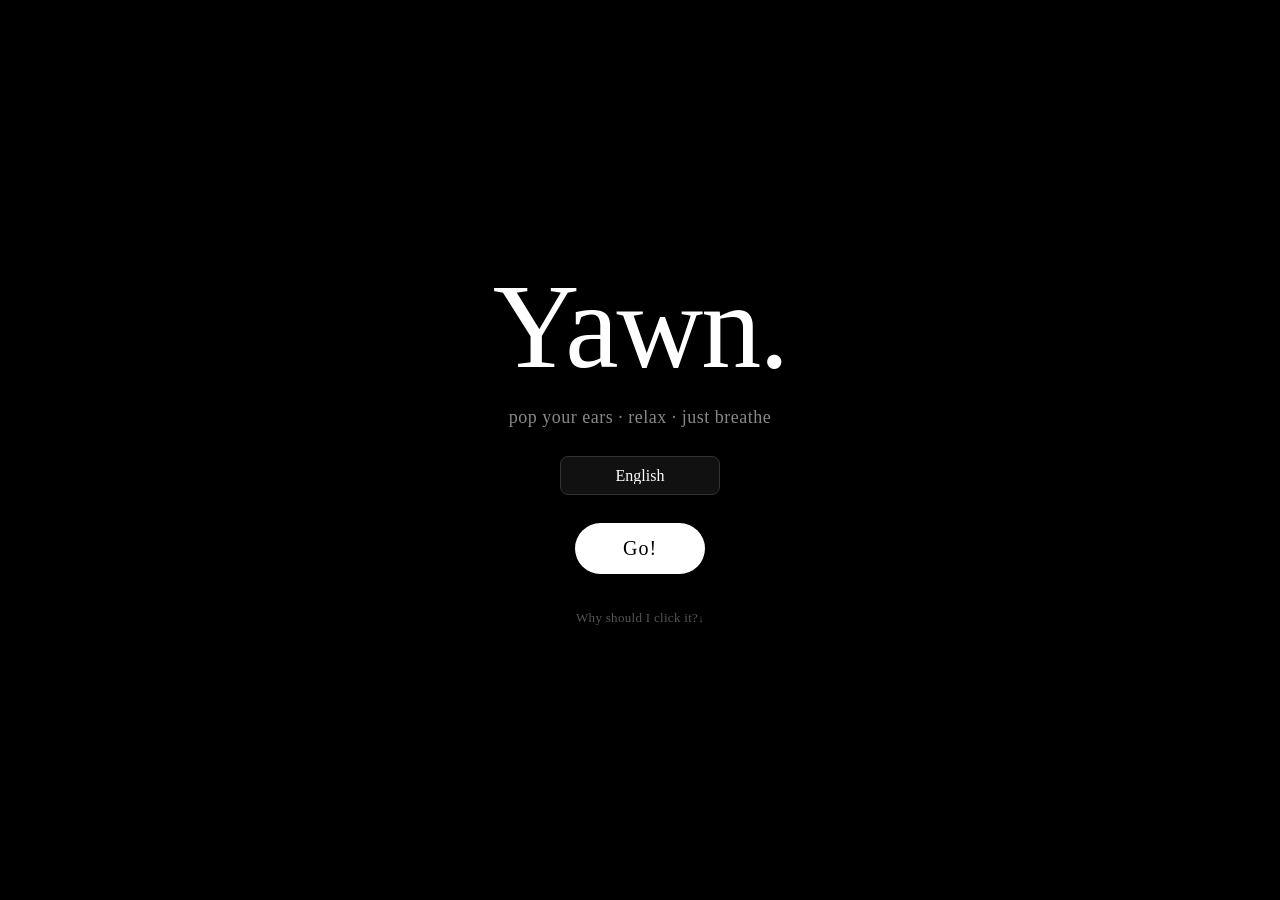
==== index.html @ ad283ac0 "added sound and features." ====
<!DOCTYPE html>
<html lang="en">
<head>
  <meta charset="UTF-8">
  <meta name="viewport" content="width=device-width, initial-scale=1.0, maximum-scale=1.0, user-scalable=no">
  <meta name="theme-color" content="#000000">
  <meta name="apple-mobile-web-app-capable" content="yes">
  <meta name="apple-mobile-web-app-status-bar-style" content="black">
  <title>Yawn. — pop your ears on the plane</title>
  <meta name="description" content="Trigger a yawn to pop your ears during flights and altitude changes. Uses mirror neurons and contagious yawning videos to relieve ear pressure naturally.">
  <meta name="keywords" content="how to pop ears on plane, yawning videos to unclog ears, yawn trigger airplane pressure, ear pressure relief, contagious yawning, mirror neurons yawn">
  <link rel="canonical" href="https://yawn.app/">
  <link rel="manifest" href="./manifest.json">
  <link rel="apple-touch-icon" href="./icons/icon-192.png">
  <link rel="stylesheet" href="./style.css">

  <!-- Open Graph -->
  <meta property="og:title" content="Yawn. — pop your ears on the plane">
  <meta property="og:description" content="Watch yawning videos to trigger a yawn and relieve ear pressure naturally during flights.">
  <meta property="og:type" content="website">

  <!-- AdSense — replace ca-pub-XXXXXXXXXXXXXXXXX with your publisher ID -->
  <script async src="https://pagead2.googlesyndication.com/pagead/js/adsbygoogle.js?client=ca-pub-XXXXXXXXXXXXXXXXX" crossorigin="anonymous"></script>
</head>
<body>

<!-- Entry Screen -->
<div id="screen-entry" class="screen active">
  <div class="entry-content">
    <h1 class="app-title">Yawn<span id="title-dot">.</span></h1>
    <p class="app-subtitle" data-i18n="subtitle">pop your ears · relax · just breathe</p>
    <div class="lang-selector-wrap">
      <select id="lang-select" aria-label="Select language"></select>
    </div>
    <button id="btn-go" class="btn-go" data-i18n="btnGo">Go!</button>

    <div id="why-section">
      <button id="why-toggle" class="why-toggle" data-i18n="whyTitle">Why should I click it?</button>
      <div id="why-body" class="why-body hidden">
        <p id="why-text"></p>
      </div>
    </div>
  </div>
</div>

<!-- Player Screen -->
<div id="screen-player" class="screen">

  <!-- Top banner ad -->
  <div id="banner-ad-container">
    <ins class="adsbygoogle"
         style="display:inline-block;width:320px;height:50px"
         data-ad-client="ca-pub-XXXXXXXXXXXXXXXXX"
         data-ad-slot="XXXXXXXXXX"></ins>
  </div>

  <!-- Player area -->
  <div id="player-area">
    <div id="progress-bar-container">
      <div id="progress-bar"></div>
    </div>

    <div id="player-wrapper">
      <video id="video-player" playsinline muted autoplay></video>
      <div id="tap-overlay" class="hidden" aria-label="Tap to play">
        <div id="tap-icon">&#9654;</div>
      </div>
      <button id="btn-mute" class="player-action-btn btn-mute" aria-label="Toggle mute">🔇</button>
      <button id="btn-share" class="player-action-btn btn-share" aria-label="Share">&#8679;</button>
      <button id="btn-audio" class="player-action-btn btn-audio" aria-label="Toggle ambient sound">🎵</button>
      <button id="btn-prev" class="nav-btn nav-prev" aria-label="Previous video">&#8592;</button>
      <button id="btn-next" class="nav-btn nav-next" aria-label="Next video">&#8594;</button>
    </div>
  </div>

  <!-- Mode tabs -->
  <div id="mode-tabs">
    <button class="mode-tab active" data-mode="humans" id="tab-humans"><span data-i18n="tabHumans">Humans</span></button>
    <button class="mode-tab" data-mode="animals" id="tab-animals"><span class="lock-icon">🔒</span><span data-i18n="tabAnimals"> Animals</span></button>
  </div>

  <!-- SEO content -->
  <section id="seo-section">
    <h2>How to pop your ears on a plane</h2>
    <p>Yawning is one of the most effective ways to equalize ear pressure during flights and altitude changes. <strong>Yawn.</strong> uses carefully selected yawning videos to trigger the yawn reflex through mirror neurons — the same brain mechanism that makes you yawn when you see someone else yawn.</p>

    <h3>Why watching yawning makes you yawn</h3>
    <p>Mirror neurons in your brain activate when you observe actions performed by others. Yawning is one of the most contagious human behaviors — seeing, hearing, or even reading about yawning is enough to trigger the same response. This cross-species empathy even works with animals yawning, which is why our Animals mode includes a variety of species to deepen the stimulus.</p>

    <h3>How it relieves ear pressure</h3>
    <p>When you yawn, the Eustachian tube opens briefly, allowing air to flow between the middle ear and the back of your throat. This equalizes the pressure difference that causes that uncomfortable plugged feeling during takeoff, landing, and rapid altitude changes.</p>

    <p class="seo-tags">
      how to pop ears on plane · yawning videos to unclog ears · yawn trigger airplane pressure · ear pressure relief flight · contagious yawning videos · mirror neurons yawning · eustachian tube exercise · how to yawn on command
    </p>
  </section>
</div>

<!-- Unlock Modal -->
<div id="modal-unlock" class="modal hidden" role="dialog" aria-modal="true" aria-labelledby="modal-title">
  <div class="modal-backdrop"></div>
  <div class="modal-content">
    <button id="modal-close" class="modal-close" aria-label="Close">&#10005;</button>
    <h2 class="modal-title" id="modal-title" data-i18n="modalTitle">Unlock more yawns</h2>
    <p class="modal-subtitle" data-i18n="modalSubtitle">Watch a short ad to unlock Animals — permanently on this device.</p>
    <div class="modal-buttons">
      <button id="btn-unlock-animals" class="btn-unlock btn-unlock-animals">
        <span class="unlock-icon">🐾</span>
        <span class="unlock-label" data-i18n="unlockAnimalsLabel">Animals</span>
        <span class="unlock-desc" data-i18n="unlockAnimalsDesc">Cross-species empathy boost</span>
      </button>
    </div>
  </div>
</div>

<!-- Ad Overlay -->
<div id="ad-overlay" class="hidden" role="dialog" aria-modal="true">
  <div id="ad-inner">
    <p id="ad-mode-label"></p>
    <div id="adsense-rewarded-container">
      <ins id="adsense-rewarded"
           class="adsbygoogle"
           style="display:block"
           data-ad-client="ca-pub-XXXXXXXXXXXXXXXXX"
           data-ad-slot="XXXXXXXXXX"
           data-ad-format="fluid"></ins>
    </div>
    <div id="ad-fallback">
      <div id="countdown-ring">
        <svg viewBox="0 0 80 80" id="countdown-svg">
          <circle cx="40" cy="40" r="34" class="ring-track"/>
          <circle cx="40" cy="40" r="34" class="ring-fill" id="ring-fill"/>
        </svg>
        <span id="countdown-number">5</span>
      </div>
      <p class="ad-hint" data-i18n="adHint">Unlocking Animals…</p>
      <button id="btn-continue" class="btn-continue hidden" data-i18n="btnContinue">Continue ›</button>
    </div>
  </div>
</div>

<!-- Cookie Consent Banner -->
<div id="cookie-banner" class="hidden" role="region" aria-label="Cookie consent">
  <div class="cookie-content">
    <p id="cookie-text">We use cookies and ads to keep Yawn. free. <a href="privacy-policy.html" target="_blank">Privacy Policy</a></p>
    <div class="cookie-buttons">
      <button id="btn-cookie-decline" class="btn-cookie btn-cookie-decline" data-i18n="cookieDecline">Decline</button>
      <button id="btn-cookie-accept" class="btn-cookie btn-cookie-accept" data-i18n="cookieAccept">Accept</button>
    </div>
  </div>
</div>

<!-- Add to Home Screen nudge -->
<div id="a2hs-banner" class="hidden" role="region">
  <div class="a2hs-content">
    <span id="a2hs-text">Add Yawn. to your home screen for quick access on flights.</span>
    <div class="a2hs-buttons">
      <button id="btn-a2hs-dismiss" class="btn-a2hs btn-a2hs-dismiss">Not now</button>
      <button id="btn-a2hs-install" class="btn-a2hs btn-a2hs-install">Add</button>
    </div>
  </div>
</div>

<!-- Share toast -->
<div id="share-toast" class="hidden">Link copied!</div>

<script src="./app.js"></script>
</body>
</html>
---- style.css ----
/* ─── Reset & Base ──────────────────────────────────────────────────────────── */
*, *::before, *::after { box-sizing: border-box; margin: 0; padding: 0; }

html, body {
  height: 100%;
  background: #000;
  color: #fff;
  font-family: Georgia, 'Times New Roman', serif;
  -webkit-font-smoothing: antialiased;
  overscroll-behavior: none;
}

/* ─── Screens ───────────────────────────────────────────────────────────────── */
.screen { display: none; width: 100%; }
.screen.active { display: flex; flex-direction: column; }

#screen-entry {
  min-height: 100vh;
  align-items: center;
  justify-content: center;
}

#screen-player { min-height: 100vh; }

/* ─── Dot zoom transition ───────────────────────────────────────────────────── */
#title-dot {
  display: inline-block;
  transform-origin: center center;
  transition: transform 0.5s cubic-bezier(0.55, 0, 1, 0.45),
              opacity 0.5s ease;
}

#title-dot.dot-zooming {
  transform: scale(300);
  opacity: 0;
}

/* ─── Player entrance ───────────────────────────────────────────────────────── */
.player-entering {
  animation: playerFadeIn 0.4s ease forwards;
}

@keyframes playerFadeIn {
  from { opacity: 0; }
  to   { opacity: 1; }
}

/* ─── Entry Screen ──────────────────────────────────────────────────────────── */
.entry-content {
  display: flex;
  flex-direction: column;
  align-items: center;
  gap: 20px;
  padding: 40px 24px;
  text-align: center;
}

.app-title {
  font-size: clamp(72px, 20vw, 120px);
  font-weight: 400;
  letter-spacing: -2px;
  line-height: 1;
  color: #fff;
}

.app-subtitle {
  font-size: clamp(14px, 4vw, 18px);
  color: #888;
  letter-spacing: 0.5px;
}

.lang-selector-wrap { margin-top: 8px; }

#lang-select {
  background: #111;
  color: #fff;
  border: 1px solid #333;
  border-radius: 8px;
  padding: 10px 16px;
  font-family: inherit;
  font-size: 16px;
  cursor: pointer;
  appearance: none;
  -webkit-appearance: none;
  text-align: center;
  min-width: 160px;
}

#lang-select:focus { outline: none; border-color: #555; }

.btn-go {
  background: #fff;
  color: #000;
  border: none;
  border-radius: 50px;
  padding: 14px 48px;
  font-family: inherit;
  font-size: 20px;
  font-weight: 400;
  letter-spacing: 1px;
  cursor: pointer;
  transition: opacity 0.15s;
  margin-top: 8px;
}

.btn-go:active { opacity: 0.8; }

/* ─── Why Section ───────────────────────────────────────────────────────────── */
#why-section {
  width: 100%;
  max-width: 320px;
  margin-top: 8px;
}

.why-toggle {
  background: none;
  border: none;
  color: #555;
  font-family: inherit;
  font-size: 13px;
  cursor: pointer;
  padding: 8px 0;
  width: 100%;
  text-align: center;
  letter-spacing: 0.3px;
  transition: color 0.2s;
  position: relative;
}

.why-toggle::after {
  content: ' ↓';
  font-size: 11px;
  transition: transform 0.2s;
  display: inline-block;
}

.why-toggle.why-open::after {
  transform: rotate(180deg);
}

.why-toggle:hover { color: #888; }

.why-body {
  padding: 16px 0 8px;
  text-align: left;
}

.why-body span {
  display: block;
  font-size: 13px;
  color: #555;
  line-height: 1.7;
  margin-bottom: 12px;
}

.why-body span:last-child { margin-bottom: 0; }
.why-body.hidden { display: none; }

/* ─── Banner Ad ─────────────────────────────────────────────────────────────── */
#banner-ad-container {
  height: 50px;
  background: #0a0a0a;
  display: flex;
  align-items: center;
  justify-content: center;
  flex-shrink: 0;
  border-bottom: 1px solid #111;
}

/* ─── Player Area ───────────────────────────────────────────────────────────── */
#player-area {
  position: relative;
  height: calc(100svh - 50px - 60px);
  flex-shrink: 0;
  overflow: hidden;
  background: #000;
}

@supports not (height: 100svh) {
  #player-area { height: calc(100vh - 50px - 60px); }
}

/* ─── Progress Bar ──────────────────────────────────────────────────────────── */
#progress-bar-container {
  position: absolute;
  top: 0; left: 0; right: 0;
  height: 2px;
  background: rgba(255,255,255,0.15);
  z-index: 10;
}

#progress-bar {
  height: 100%;
  background: #fff;
  transition: width 0.3s ease;
  width: 0%;
}

/* ─── Video fade transition ─────────────────────────────────────────────────── */
#video-player {
  width: 100%;
  height: 100%;
  object-fit: cover;
  display: block;
  transition: opacity 0.15s ease;
}

/* ─── Player Action Buttons (mute, share) ───────────────────────────────────── */
.player-action-btn {
  position: absolute;
  background: rgba(0,0,0,0.35);
  color: #fff;
  border: none;
  border-radius: 50%;
  width: 40px;
  height: 40px;
  font-size: 16px;
  cursor: pointer;
  display: flex;
  align-items: center;
  justify-content: center;
  z-index: 6;
  transition: background 0.15s;
  -webkit-tap-highlight-color: transparent;
}

.player-action-btn:active { background: rgba(0,0,0,0.6); }
.btn-mute  { top: 14px; right: 14px; }
.btn-share { top: 14px; right: 62px; }
.btn-audio { top: 14px; right: 110px; }

/* ─── Video Player ──────────────────────────────────────────────────────────── */
#player-wrapper {
  position: relative;
  width: 100%;
  height: 100%;
}
.nav-btn {
  position: absolute;
  top: 50%;
  transform: translateY(-50%);
  background: rgba(0,0,0,0.35);
  color: #fff;
  border: none;
  border-radius: 50%;
  width: 44px;
  height: 44px;
  font-size: 18px;
  cursor: pointer;
  display: flex;
  align-items: center;
  justify-content: center;
  z-index: 6;
  transition: background 0.15s;
  -webkit-tap-highlight-color: transparent;
}

.nav-btn:active { background: rgba(0,0,0,0.6); }
.nav-prev { left: 12px; }
.nav-next { right: 12px; }

/* ─── Mode Tabs ─────────────────────────────────────────────────────────────── */
#mode-tabs {
  height: 60px;
  display: flex;
  align-items: stretch;
  background: #0d0d0d;
  border-top: 1px solid #1a1a1a;
  flex-shrink: 0;
}

.mode-tab {
  flex: 1;
  background: none;
  border: none;
  color: #555;
  font-family: inherit;
  font-size: 12px;
  letter-spacing: 0.5px;
  cursor: pointer;
  display: flex;
  align-items: center;
  justify-content: center;
  gap: 4px;
  transition: color 0.2s, background 0.2s;
  -webkit-tap-highlight-color: transparent;
  padding: 0 4px;
  text-align: center;
  line-height: 1.3;
}

.mode-tab:not(:last-child) { border-right: 1px solid #1a1a1a; }
.mode-tab.active { color: #fff; background: #111; }
.lock-icon { font-size: 10px; opacity: 0.7; }

/* ─── SEO Section ───────────────────────────────────────────────────────────── */
#seo-section {
  padding: 48px 24px 64px;
  max-width: 640px;
  margin: 0 auto;
  color: #444;
}

#seo-section h2 {
  font-size: 22px;
  font-weight: 400;
  color: #555;
  margin-bottom: 16px;
}

#seo-section h3 {
  font-size: 16px;
  font-weight: 400;
  color: #444;
  margin: 24px 0 10px;
}

#seo-section p {
  font-size: 14px;
  line-height: 1.7;
  color: #3a3a3a;
  margin-bottom: 12px;
}

#seo-section strong { color: #555; }

.seo-tags {
  font-size: 11px !important;
  color: #2a2a2a !important;
  margin-top: 32px;
}

/* ─── Modal ─────────────────────────────────────────────────────────────────── */
.modal {
  position: fixed;
  inset: 0;
  z-index: 100;
  display: flex;
  align-items: center;
  justify-content: center;
  padding: 24px;
}

.modal.hidden { display: none; }

.modal-backdrop {
  position: absolute;
  inset: 0;
  background: rgba(0,0,0,0.92);
}

.modal-content {
  position: relative;
  z-index: 1;
  background: #111;
  border: 1px solid #222;
  border-radius: 16px;
  padding: 32px 24px 28px;
  width: 100%;
  max-width: 360px;
  text-align: center;
}

.modal-close {
  position: absolute;
  top: 12px; right: 14px;
  background: none;
  border: none;
  color: #555;
  font-size: 18px;
  cursor: pointer;
  padding: 4px 8px;
  line-height: 1;
}

.modal-close:hover { color: #fff; }

.modal-title {
  font-size: 22px;
  font-weight: 400;
  margin-bottom: 8px;
}

.modal-subtitle {
  font-size: 13px;
  color: #666;
  margin-bottom: 28px;
  line-height: 1.5;
}

.modal-buttons { display: flex; gap: 12px; justify-content: center; }

.btn-unlock {
  flex: 1;
  max-width: 160px;
  border: none;
  border-radius: 12px;
  padding: 16px 12px;
  cursor: pointer;
  font-family: inherit;
  display: flex;
  flex-direction: column;
  align-items: center;
  gap: 6px;
  transition: opacity 0.15s;
  -webkit-tap-highlight-color: transparent;
}

.btn-unlock:active { opacity: 0.8; }

.btn-unlock-animals {
  background: #fff;
  color: #000;
}

.unlock-icon { font-size: 24px; }

.unlock-label {
  font-size: 14px;
  font-weight: 400;
  letter-spacing: 0.5px;
}

.unlock-desc {
  font-size: 11px;
  opacity: 0.65;
  line-height: 1.3;
}

/* ─── Ad Overlay ────────────────────────────────────────────────────────────── */
#ad-overlay {
  position: fixed;
  inset: 0;
  background: #000;
  z-index: 200;
  display: flex;
  align-items: center;
  justify-content: center;
}

#ad-overlay.hidden { display: none; }

#ad-inner {
  display: flex;
  flex-direction: column;
  align-items: center;
  gap: 24px;
  padding: 24px;
  text-align: center;
  width: 100%;
  max-width: 400px;
}

#ad-mode-label {
  font-size: 14px;
  color: #666;
  letter-spacing: 1px;
  text-transform: uppercase;
}

#adsense-rewarded-container {
  width: 100%;
  min-height: 1px;
}

#ad-fallback {
  display: flex;
  flex-direction: column;
  align-items: center;
  gap: 20px;
}

#countdown-ring {
  position: relative;
  width: 80px;
  height: 80px;
}

#countdown-svg {
  width: 80px;
  height: 80px;
  transform: rotate(-90deg);
}

.ring-track { fill: none; stroke: #222; stroke-width: 6; }

.ring-fill {
  fill: none;
  stroke: #fff;
  stroke-width: 6;
  stroke-linecap: round;
  stroke-dasharray: 213.6;
  stroke-dashoffset: 0;
  transition: stroke-dashoffset 1s linear;
}

#countdown-number {
  position: absolute;
  top: 50%; left: 50%;
  transform: translate(-50%, -50%);
  font-size: 28px;
  color: #fff;
}

.ad-hint { font-size: 13px; color: #555; }

.btn-continue {
  background: #fff;
  color: #000;
  border: none;
  border-radius: 50px;
  padding: 12px 36px;
  font-family: inherit;
  font-size: 17px;
  cursor: pointer;
  transition: opacity 0.15s;
}

.btn-continue:active { opacity: 0.8; }

/* ─── Cookie Banner ─────────────────────────────────────────────────────────── */
#cookie-banner {
  position: fixed;
  bottom: 0; left: 0; right: 0;
  background: #111;
  border-top: 1px solid #222;
  z-index: 300;
  padding: 14px 20px;
}

#cookie-banner.hidden { display: none; }

.cookie-content {
  display: flex;
  align-items: center;
  justify-content: space-between;
  gap: 16px;
  max-width: 640px;
  margin: 0 auto;
  flex-wrap: wrap;
}

.cookie-content p { font-size: 12px; color: #888; line-height: 1.4; }
.cookie-content a { color: #aaa; text-underline-offset: 2px; }

.cookie-buttons { display: flex; gap: 8px; flex-shrink: 0; }

.btn-cookie {
  border: 1px solid #333;
  border-radius: 6px;
  padding: 7px 16px;
  font-family: inherit;
  font-size: 12px;
  cursor: pointer;
  transition: opacity 0.15s;
}

.btn-cookie-decline { background: none; color: #666; }
.btn-cookie-accept  { background: #fff; color: #000; border-color: #fff; }
.btn-cookie:active  { opacity: 0.8; }

/* ─── A2HS Banner ───────────────────────────────────────────────────────────── */
#a2hs-banner {
  position: fixed;
  top: 0; left: 0; right: 0;
  background: #111;
  border-bottom: 1px solid #222;
  z-index: 400;
  padding: 12px 20px;
}

#a2hs-banner.hidden { display: none; }

.a2hs-content {
  display: flex;
  align-items: center;
  justify-content: space-between;
  gap: 12px;
  max-width: 640px;
  margin: 0 auto;
  flex-wrap: wrap;
}

#a2hs-text {
  font-size: 12px;
  color: #888;
  line-height: 1.4;
  flex: 1;
}

.a2hs-buttons { display: flex; gap: 8px; flex-shrink: 0; }

.btn-a2hs {
  border: 1px solid #333;
  border-radius: 6px;
  padding: 7px 16px;
  font-family: inherit;
  font-size: 12px;
  cursor: pointer;
  transition: opacity 0.15s;
}

.btn-a2hs-dismiss { background: none; color: #666; }
.btn-a2hs-install { background: #fff; color: #000; border-color: #fff; }
.btn-a2hs:active  { opacity: 0.8; }

/* ─── Share Toast ───────────────────────────────────────────────────────────── */
#share-toast {
  position: fixed;
  bottom: 80px;
  left: 50%;
  transform: translateX(-50%);
  background: #fff;
  color: #000;
  font-size: 13px;
  padding: 10px 20px;
  border-radius: 50px;
  z-index: 500;
  pointer-events: none;
}

#share-toast.hidden { display: none; }

/* ─── Tap to Play Overlay ───────────────────────────────────────────────────── */
#tap-overlay {
  position: absolute;
  inset: 0;
  display: flex;
  align-items: center;
  justify-content: center;
  background: rgba(0,0,0,0.4);
  z-index: 7;
  cursor: pointer;
}

#tap-overlay.hidden { display: none !important; }

#tap-icon {
  width: 72px;
  height: 72px;
  background: rgba(255,255,255,0.15);
  border-radius: 50%;
  display: flex;
  align-items: center;
  justify-content: center;
  font-size: 28px;
  color: #fff;
  padding-left: 4px;
}

/* ─── Utility ───────────────────────────────────────────────────────────────── */
.hidden { display: none !important; }

/* ─── Hide SEO on mobile ────────────────────────────────────────────────────── */
@media (max-width: 768px) {
  #seo-section { display: none; }
}

/* ─── Desktop centering ─────────────────────────────────────────────────────── */
@media (min-width: 500px) {
  #player-area  { max-width: 400px; margin: 0 auto; }
  #mode-tabs    { max-width: 400px; margin: 0 auto; }
  #banner-ad-container { border-bottom: none; padding-top: 8px; }
}
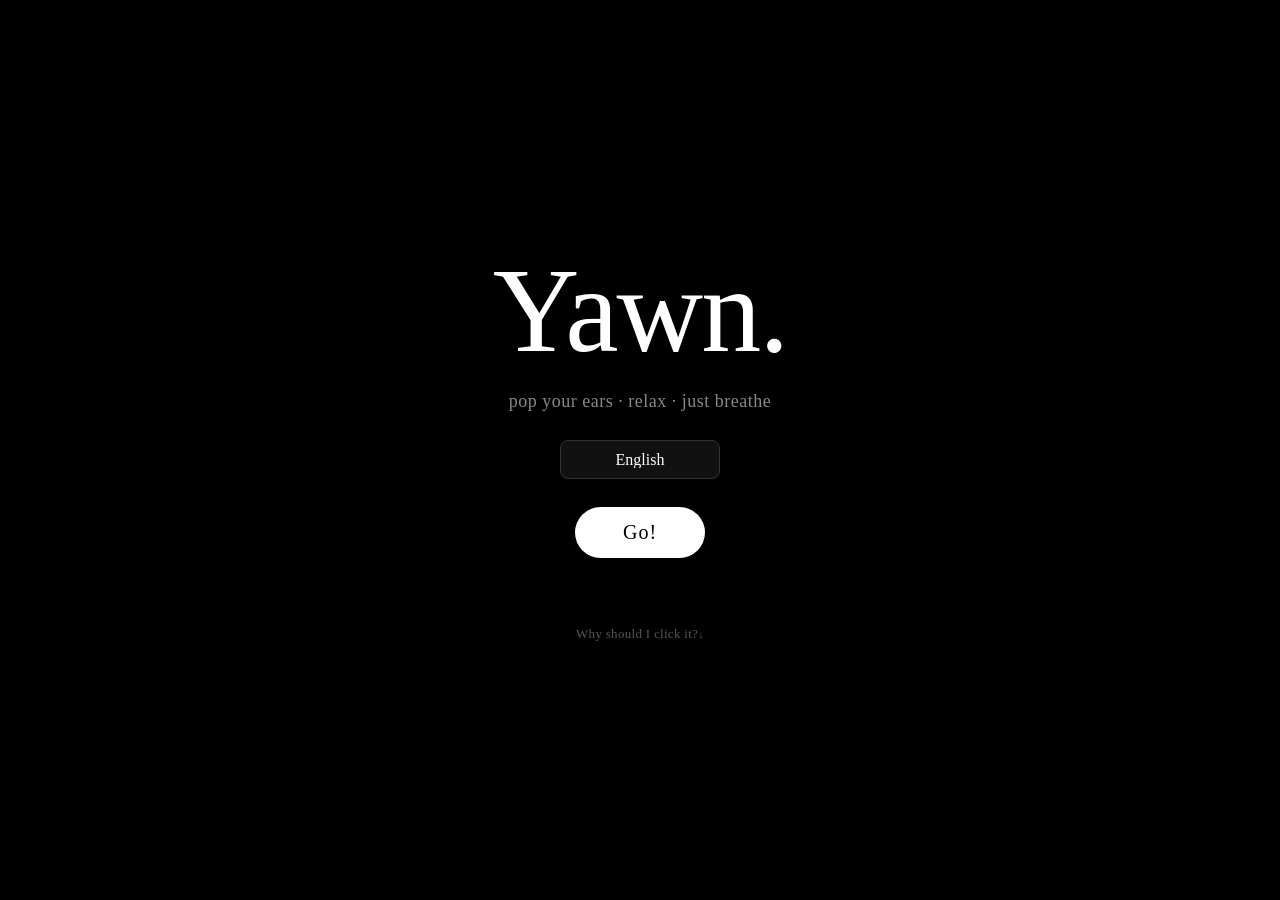
==== commit f5ca363e: "Agora vai correção do bug para desktop." ====
--- a/index.html
+++ b/index.html
@@ -19,15 +19,15 @@
   <meta property="og:description" content="Watch yawning videos to trigger a yawn and relieve ear pressure naturally during flights.">
   <meta property="og:type" content="website">
 
-  <!-- AdSense — replace ca-pub-XXXXXXXXXXXXXXXXX with your publisher ID -->
-  <script async src="https://pagead2.googlesyndication.com/pagead/js/adsbygoogle.js?client=ca-pub-XXXXXXXXXXXXXXXXX" crossorigin="anonymous"></script>
+  <!-- AdSense — replace ca-pub-XXXXXXXXXXXXXXXXX with your publisher ID before deploying -->
+  <!-- <script async src="https://pagead2.googlesyndication.com/pagead/js/adsbygoogle.js?client=ca-pub-XXXXXXXXXXXXXXXXX" crossorigin="anonymous"></script> -->
 </head>
 <body>
 
 <!-- Entry Screen -->
 <div id="screen-entry" class="screen active">
   <div class="entry-content">
-    <h1 class="app-title">Yawn<span id="title-dot">.</span></h1>
+    <h1 class="app-title">Yawn.</h1>
     <p class="app-subtitle" data-i18n="subtitle">pop your ears · relax · just breathe</p>
     <div class="lang-selector-wrap">
       <select id="lang-select" aria-label="Select language"></select>
@@ -46,12 +46,12 @@
 <!-- Player Screen -->
 <div id="screen-player" class="screen">
 
-  <!-- Top banner ad -->
+  <!-- Top banner ad — uncomment and fill real IDs before deploying -->
   <div id="banner-ad-container">
-    <ins class="adsbygoogle"
+    <!-- <ins class="adsbygoogle"
          style="display:inline-block;width:320px;height:50px"
          data-ad-client="ca-pub-XXXXXXXXXXXXXXXXX"
-         data-ad-slot="XXXXXXXXXX"></ins>
+         data-ad-slot="XXXXXXXXXX"></ins> -->
   </div>
 
   <!-- Player area -->
@@ -65,8 +65,6 @@
       <div id="tap-overlay" class="hidden" aria-label="Tap to play">
         <div id="tap-icon">&#9654;</div>
       </div>
-      <button id="btn-mute" class="player-action-btn btn-mute" aria-label="Toggle mute">🔇</button>
-      <button id="btn-share" class="player-action-btn btn-share" aria-label="Share">&#8679;</button>
       <button id="btn-audio" class="player-action-btn btn-audio" aria-label="Toggle ambient sound">🎵</button>
       <button id="btn-prev" class="nav-btn nav-prev" aria-label="Previous video">&#8592;</button>
       <button id="btn-next" class="nav-btn nav-next" aria-label="Next video">&#8594;</button>
@@ -118,12 +116,12 @@
   <div id="ad-inner">
     <p id="ad-mode-label"></p>
     <div id="adsense-rewarded-container">
-      <ins id="adsense-rewarded"
+      <!-- <ins id="adsense-rewarded"
            class="adsbygoogle"
            style="display:block"
            data-ad-client="ca-pub-XXXXXXXXXXXXXXXXX"
            data-ad-slot="XXXXXXXXXX"
-           data-ad-format="fluid"></ins>
+           data-ad-format="fluid"></ins> -->
     </div>
     <div id="ad-fallback">
       <div id="countdown-ring">
@@ -161,9 +159,6 @@
   </div>
 </div>
 
-<!-- Share toast -->
-<div id="share-toast" class="hidden">Link copied!</div>
-
 <script src="./app.js"></script>
 </body>
 </html>
--- a/style.css
+++ b/style.css
@@ -22,19 +22,6 @@
 
 #screen-player { min-height: 100vh; }
 
-/* ─── Dot zoom transition ───────────────────────────────────────────────────── */
-#title-dot {
-  display: inline-block;
-  transform-origin: center center;
-  transition: transform 0.5s cubic-bezier(0.55, 0, 1, 0.45),
-              opacity 0.5s ease;
-}
-
-#title-dot.dot-zooming {
-  transform: scale(300);
-  opacity: 0;
-}
-
 /* ─── Player entrance ───────────────────────────────────────────────────────── */
 .player-entering {
   animation: playerFadeIn 0.4s ease forwards;
@@ -109,7 +96,7 @@
 #why-section {
   width: 100%;
   max-width: 320px;
-  margin-top: 8px;
+  margin-top: 40px;
 }
 
 .why-toggle {
@@ -180,6 +167,7 @@
   #player-area { height: calc(100vh - 50px - 60px); }
 }
 
+
 /* ─── Progress Bar ──────────────────────────────────────────────────────────── */
 #progress-bar-container {
   position: absolute;
@@ -198,6 +186,9 @@
 
 /* ─── Video fade transition ─────────────────────────────────────────────────── */
 #video-player {
+  position: absolute;
+  top: 0;
+  left: 0;
   width: 100%;
   height: 100%;
   object-fit: cover;
@@ -205,6 +196,13 @@
   transition: opacity 0.15s ease;
 }
 
+#player-wrapper {
+  position: relative;
+  width: 100%;
+  height: 100%;
+  overflow: hidden;
+}
+
 /* ─── Player Action Buttons (mute, share) ───────────────────────────────────── */
 .player-action-btn {
   position: absolute;
@@ -225,16 +223,9 @@
 }
 
 .player-action-btn:active { background: rgba(0,0,0,0.6); }
-.btn-mute  { top: 14px; right: 14px; }
-.btn-share { top: 14px; right: 62px; }
-.btn-audio { top: 14px; right: 110px; }
-
-/* ─── Video Player ──────────────────────────────────────────────────────────── */
-#player-wrapper {
-  position: relative;
-  width: 100%;
-  height: 100%;
-}
+.btn-audio { top: 14px; right: 14px; }
+
+/* ─── Nav Buttons ───────────────────────────────────────────────────────────── */
 .nav-btn {
   position: absolute;
   top: 50%;
@@ -604,23 +595,6 @@
 .btn-a2hs-install { background: #fff; color: #000; border-color: #fff; }
 .btn-a2hs:active  { opacity: 0.8; }
 
-/* ─── Share Toast ───────────────────────────────────────────────────────────── */
-#share-toast {
-  position: fixed;
-  bottom: 80px;
-  left: 50%;
-  transform: translateX(-50%);
-  background: #fff;
-  color: #000;
-  font-size: 13px;
-  padding: 10px 20px;
-  border-radius: 50px;
-  z-index: 500;
-  pointer-events: none;
-}
-
-#share-toast.hidden { display: none; }
-
 /* ─── Tap to Play Overlay ───────────────────────────────────────────────────── */
 #tap-overlay {
   position: absolute;
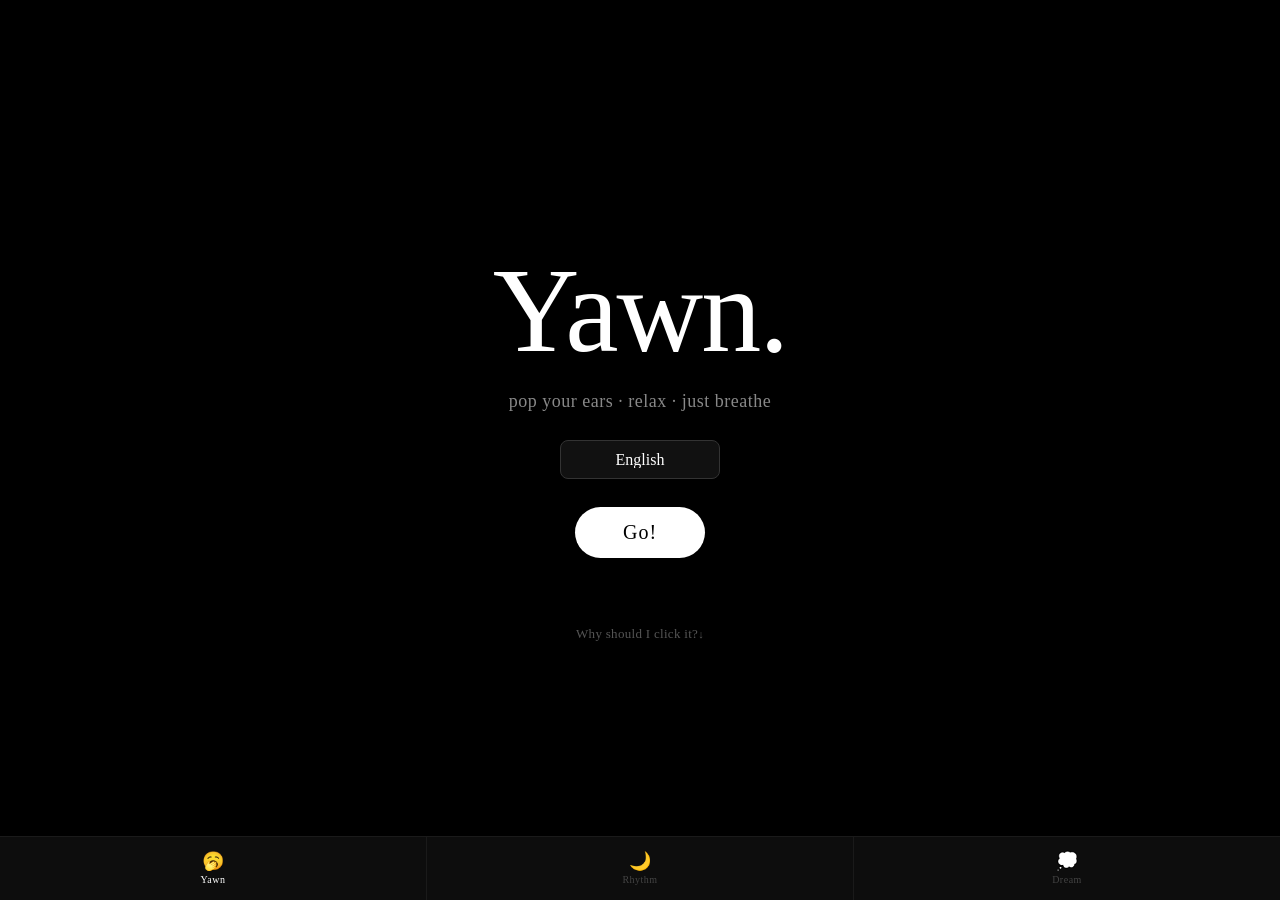
==== commit 3710abc8: "Rhythm beta Rhythm added" ====
--- a/index.html
+++ b/index.html
@@ -9,15 +9,20 @@
   <title>Yawn. — pop your ears on the plane</title>
   <meta name="description" content="Trigger a yawn to pop your ears during flights and altitude changes. Uses mirror neurons and contagious yawning videos to relieve ear pressure naturally.">
   <meta name="keywords" content="how to pop ears on plane, yawning videos to unclog ears, yawn trigger airplane pressure, ear pressure relief, contagious yawning, mirror neurons yawn">
-  <link rel="canonical" href="https://yawn.app/">
+  <link rel="canonical" href="https://getyawn.app/">
   <link rel="manifest" href="./manifest.json">
+  <link rel="icon" href="./favicon.ico" sizes="any">
   <link rel="apple-touch-icon" href="./icons/icon-192.png">
   <link rel="stylesheet" href="./style.css">
 
   <!-- Open Graph -->
   <meta property="og:title" content="Yawn. — pop your ears on the plane">
   <meta property="og:description" content="Watch yawning videos to trigger a yawn and relieve ear pressure naturally during flights.">
+  <meta property="og:url" content="https://getyawn.app/">
+  <meta property="og:image" content="https://getyawn.app/og-image.png">
   <meta property="og:type" content="website">
+  <meta name="twitter:card" content="summary_large_image">
+  <meta name="twitter:image" content="https://getyawn.app/og-image.png">
 
   <!-- AdSense — replace ca-pub-XXXXXXXXXXXXXXXXX with your publisher ID before deploying -->
   <!-- <script async src="https://pagead2.googlesyndication.com/pagead/js/adsbygoogle.js?client=ca-pub-XXXXXXXXXXXXXXXXX" crossorigin="anonymous"></script> -->
@@ -159,6 +164,22 @@
   </div>
 </div>
 
+<!-- Bottom nav -->
+<nav id="bottom-nav">
+  <a class="nav-item active" href="./index.html">
+    <span class="nav-icon">🥱</span>
+    <span class="nav-label">Yawn</span>
+  </a>
+  <a class="nav-item" href="./rhythm.html">
+    <span class="nav-icon">🌙</span>
+    <span class="nav-label">Rhythm</span>
+  </a>
+  <a class="nav-item" href="./dream.html">
+    <span class="nav-icon">💭</span>
+    <span class="nav-label">Dream</span>
+  </a>
+</nav>
+
 <script src="./app.js"></script>
 </body>
 </html>
--- a/style.css
+++ b/style.css
@@ -200,6 +200,7 @@
   position: relative;
   width: 100%;
   height: 100%;
+  min-height: 0;
   overflow: hidden;
 }
 
@@ -622,6 +623,42 @@
   padding-left: 4px;
 }
 
+/* ─── Bottom Nav ────────────────────────────────────────────────────────────── */
+#bottom-nav {
+  position: fixed;
+  bottom: 0; left: 0; right: 0;
+  height: 64px;
+  background: #0d0d0d;
+  border-top: 1px solid #1a1a1a;
+  display: flex;
+  align-items: stretch;
+  z-index: 50;
+}
+
+.nav-item {
+  flex: 1;
+  display: flex;
+  flex-direction: column;
+  align-items: center;
+  justify-content: center;
+  gap: 4px;
+  text-decoration: none;
+  color: #444;
+  font-family: Georgia, serif;
+  font-size: 11px;
+  letter-spacing: 0.5px;
+  transition: color 0.2s;
+}
+
+.nav-item:not(:last-child) { border-right: 1px solid #1a1a1a; }
+.nav-item.active { color: #fff; }
+
+.nav-icon  { font-size: 18px; line-height: 1; }
+.nav-label { font-size: 10px; letter-spacing: 0.5px; }
+
+/* Push player screen content up to avoid nav overlap */
+#screen-player { padding-bottom: 64px; }
+
 /* ─── Utility ───────────────────────────────────────────────────────────────── */
 .hidden { display: none !important; }
 
@@ -632,7 +669,28 @@
 
 /* ─── Desktop centering ─────────────────────────────────────────────────────── */
 @media (min-width: 500px) {
-  #player-area  { max-width: 400px; margin: 0 auto; }
-  #mode-tabs    { max-width: 400px; margin: 0 auto; }
-  #banner-ad-container { border-bottom: none; padding-top: 8px; }
-}
+  #screen-player {
+    align-items: center;
+  }
+
+  #banner-ad-container {
+    width: 100%;
+    border-bottom: none;
+    padding-top: 8px;
+  }
+
+  #player-area {
+    width: 100%;
+    max-width: 400px;
+    /* Switch from height calc to aspect-ratio so height is self-contained
+       and doesn't rely on percentage inheritance through flex children. */
+    height: auto;
+    aspect-ratio: 9 / 16;
+    max-height: calc(100svh - 110px);
+  }
+
+  #mode-tabs {
+    width: 100%;
+    max-width: 400px;
+  }
+}
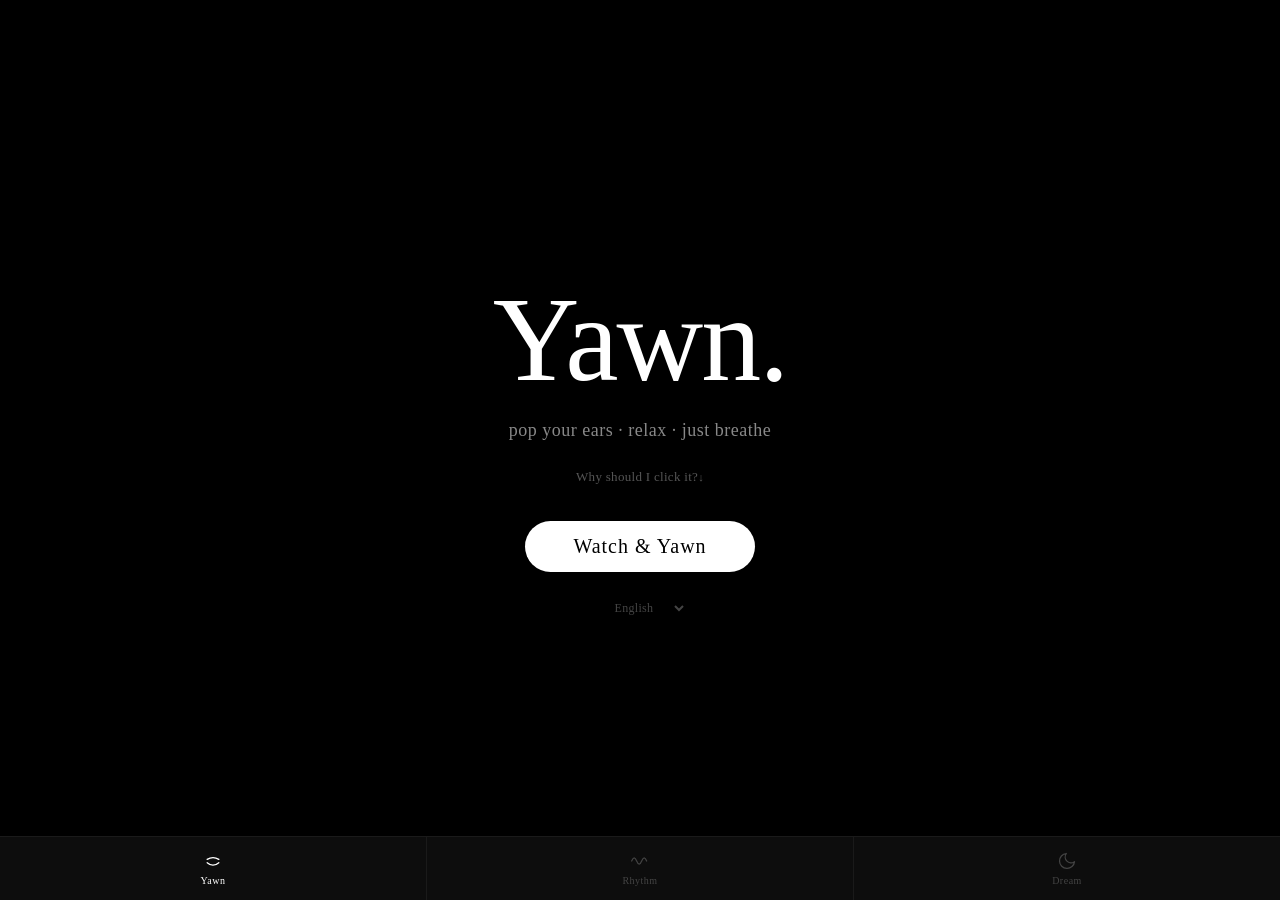
==== commit cc0e6930: "visual revamp" ====
--- a/index.html
+++ b/index.html
@@ -34,16 +34,18 @@
   <div class="entry-content">
     <h1 class="app-title">Yawn.</h1>
     <p class="app-subtitle" data-i18n="subtitle">pop your ears · relax · just breathe</p>
-    <div class="lang-selector-wrap">
-      <select id="lang-select" aria-label="Select language"></select>
-    </div>
-    <button id="btn-go" class="btn-go" data-i18n="btnGo">Go!</button>
 
     <div id="why-section">
       <button id="why-toggle" class="why-toggle" data-i18n="whyTitle">Why should I click it?</button>
       <div id="why-body" class="why-body hidden">
         <p id="why-text"></p>
       </div>
+    </div>
+
+    <button id="btn-go" class="btn-go" data-i18n="btnGo">Watch & Yawn</button>
+
+    <div class="lang-selector-wrap">
+      <select id="lang-select" aria-label="Select language"></select>
     </div>
   </div>
 </div>
@@ -167,15 +169,21 @@
 <!-- Bottom nav -->
 <nav id="bottom-nav">
   <a class="nav-item active" href="./index.html">
-    <span class="nav-icon">🥱</span>
+    <span class="nav-icon">
+      <svg width="20" height="20" viewBox="0 0 24 24" fill="none" stroke="currentColor" stroke-width="1.5" stroke-linecap="round"><path d="M5 10 Q12 6 19 10"/><path d="M5 14 Q12 20 19 14"/></svg>
+    </span>
     <span class="nav-label">Yawn</span>
   </a>
   <a class="nav-item" href="./rhythm.html">
-    <span class="nav-icon">🌙</span>
+    <span class="nav-icon">
+      <svg width="20" height="20" viewBox="0 0 24 24" fill="none" stroke="currentColor" stroke-width="1.5" stroke-linecap="round"><path d="M2 12 C4 7 6 7 8 12 C10 17 12 17 14 12 C16 7 18 7 20 12"/></svg>
+    </span>
     <span class="nav-label">Rhythm</span>
   </a>
   <a class="nav-item" href="./dream.html">
-    <span class="nav-icon">💭</span>
+    <span class="nav-icon">
+      <svg width="20" height="20" viewBox="0 0 24 24" fill="none" stroke="currentColor" stroke-width="1.5" stroke-linecap="round" stroke-linejoin="round"><path d="M21 12.79A9 9 0 1 1 11.21 3 7 7 0 0 0 21 12.79z"/></svg>
+    </span>
     <span class="nav-label">Dream</span>
   </a>
 </nav>
--- a/style.css
+++ b/style.css
@@ -56,24 +56,23 @@
   letter-spacing: 0.5px;
 }
 
-.lang-selector-wrap { margin-top: 8px; }
+.lang-selector-wrap { margin-top: 4px; }
 
 #lang-select {
-  background: #111;
-  color: #fff;
-  border: 1px solid #333;
-  border-radius: 8px;
-  padding: 10px 16px;
-  font-family: inherit;
-  font-size: 16px;
-  cursor: pointer;
-  appearance: none;
-  -webkit-appearance: none;
+  background: none;
+  color: #444;
+  border: none;
+  font-family: inherit;
+  font-size: 12px;
+  cursor: pointer;
+  padding: 4px 8px;
+  letter-spacing: 0.3px;
+  -webkit-appearance: auto;
+  appearance: auto;
   text-align: center;
-  min-width: 160px;
-}
-
-#lang-select:focus { outline: none; border-color: #555; }
+}
+
+#lang-select:focus { outline: none; }
 
 .btn-go {
   background: #fff;
@@ -96,7 +95,7 @@
 #why-section {
   width: 100%;
   max-width: 320px;
-  margin-top: 40px;
+  margin-top: 0;
 }
 
 .why-toggle {
@@ -265,7 +264,7 @@
   flex: 1;
   background: none;
   border: none;
-  color: #555;
+  color: rgba(255,255,255,0.4);
   font-family: inherit;
   font-size: 12px;
   letter-spacing: 0.5px;
@@ -290,36 +289,34 @@
   padding: 48px 24px 64px;
   max-width: 640px;
   margin: 0 auto;
-  color: #444;
+  color: #aaa;
 }
 
 #seo-section h2 {
   font-size: 22px;
   font-weight: 400;
-  color: #555;
+  color: #ddd;
   margin-bottom: 16px;
 }
 
 #seo-section h3 {
   font-size: 16px;
   font-weight: 400;
-  color: #444;
+  color: #bbb;
   margin: 24px 0 10px;
 }
 
 #seo-section p {
   font-size: 14px;
   line-height: 1.7;
-  color: #3a3a3a;
+  color: #aaa;
   margin-bottom: 12px;
 }
 
-#seo-section strong { color: #555; }
+#seo-section strong { color: #ccc; }
 
 .seo-tags {
-  font-size: 11px !important;
-  color: #2a2a2a !important;
-  margin-top: 32px;
+  display: none !important;
 }
 
 /* ─── Modal ─────────────────────────────────────────────────────────────────── */
@@ -653,7 +650,7 @@
 .nav-item:not(:last-child) { border-right: 1px solid #1a1a1a; }
 .nav-item.active { color: #fff; }
 
-.nav-icon  { font-size: 18px; line-height: 1; }
+.nav-icon  { display: flex; align-items: center; justify-content: center; line-height: 1; }
 .nav-label { font-size: 10px; letter-spacing: 0.5px; }
 
 /* Push player screen content up to avoid nav overlap */
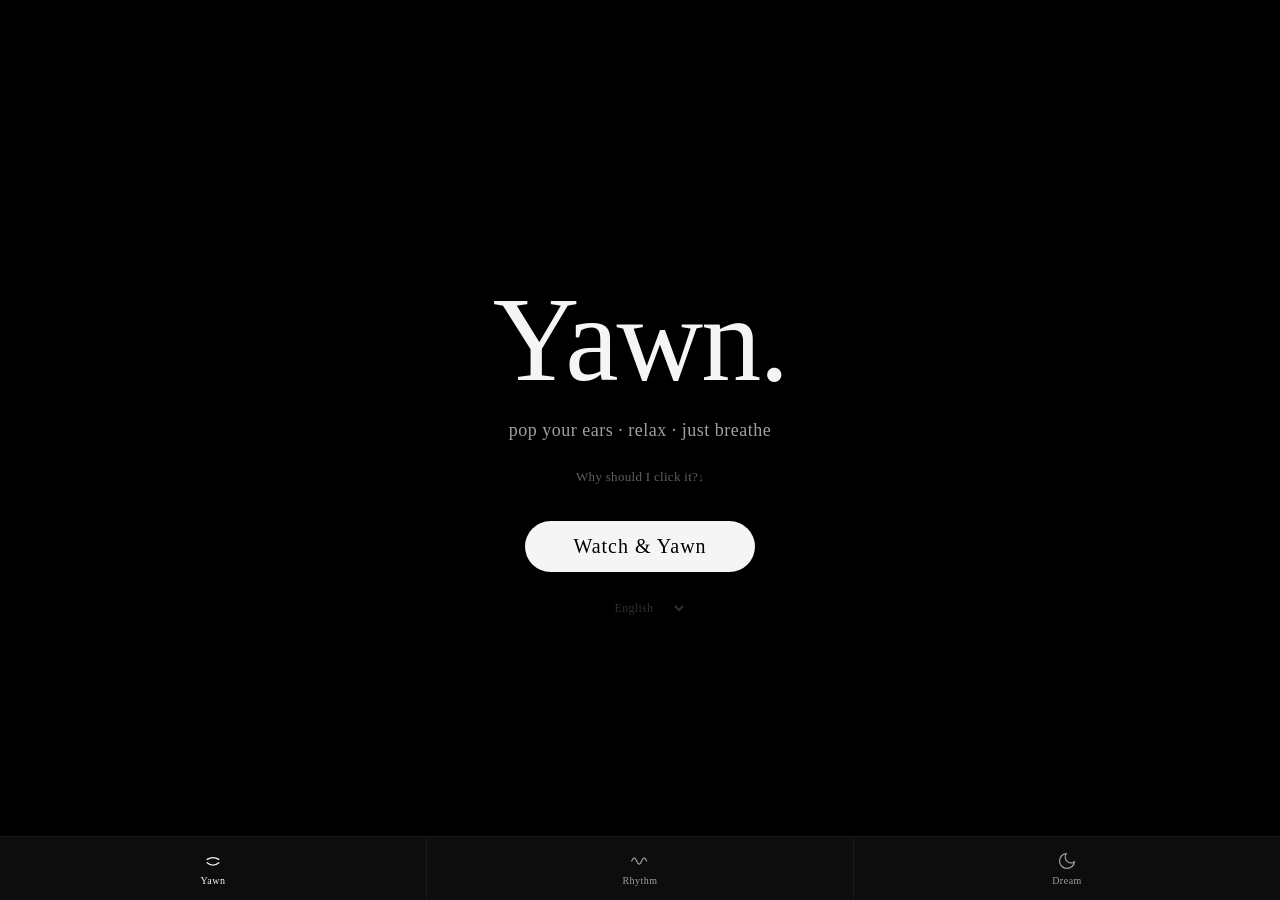
==== commit 1f242f01: "sound" ====
--- a/index.html
+++ b/index.html
@@ -72,7 +72,9 @@
       <div id="tap-overlay" class="hidden" aria-label="Tap to play">
         <div id="tap-icon">&#9654;</div>
       </div>
-      <button id="btn-audio" class="player-action-btn btn-audio" aria-label="Toggle ambient sound">🎵</button>
+      <button id="btn-audio" class="player-action-btn btn-audio" aria-label="Toggle ambient sound">
+        <svg width="18" height="18" viewBox="0 0 24 24" fill="none" stroke="currentColor" stroke-width="1.5" stroke-linecap="round" stroke-linejoin="round"><path d="M11 5L6 9H2v6h4l5 4V5z"/><path d="M15.54 8.46a5 5 0 0 1 0 7.07"/><path d="M19.07 4.93a10 10 0 0 1 0 14.14"/></svg>
+      </button>
       <button id="btn-prev" class="nav-btn nav-prev" aria-label="Previous video">&#8592;</button>
       <button id="btn-next" class="nav-btn nav-next" aria-label="Next video">&#8594;</button>
     </div>
--- a/style.css
+++ b/style.css
@@ -1,10 +1,18 @@
+/* ─── Design tokens ──────────────────────────────────────────────────────────── */
+:root {
+  --text-primary:   #F5F5F5;
+  --text-secondary: #A0A0A0;
+  --text-tertiary:  #606060;
+  --text-ghost:     #303030;
+}
+
 /* ─── Reset & Base ──────────────────────────────────────────────────────────── */
 *, *::before, *::after { box-sizing: border-box; margin: 0; padding: 0; }
 
 html, body {
   height: 100%;
   background: #000;
-  color: #fff;
+  color: var(--text-primary);
   font-family: Georgia, 'Times New Roman', serif;
   -webkit-font-smoothing: antialiased;
   overscroll-behavior: none;
@@ -47,12 +55,12 @@
   font-weight: 400;
   letter-spacing: -2px;
   line-height: 1;
-  color: #fff;
+  color: var(--text-primary);
 }
 
 .app-subtitle {
   font-size: clamp(14px, 4vw, 18px);
-  color: #888;
+  color: var(--text-secondary);
   letter-spacing: 0.5px;
 }
 
@@ -60,7 +68,7 @@
 
 #lang-select {
   background: none;
-  color: #444;
+  color: var(--text-ghost);
   border: none;
   font-family: inherit;
   font-size: 12px;
@@ -75,7 +83,7 @@
 #lang-select:focus { outline: none; }
 
 .btn-go {
-  background: #fff;
+  background: var(--text-primary);
   color: #000;
   border: none;
   border-radius: 50px;
@@ -101,7 +109,7 @@
 .why-toggle {
   background: none;
   border: none;
-  color: #555;
+  color: var(--text-tertiary);
   font-family: inherit;
   font-size: 13px;
   cursor: pointer;
@@ -124,7 +132,7 @@
   transform: rotate(180deg);
 }
 
-.why-toggle:hover { color: #888; }
+.why-toggle:hover { color: var(--text-secondary); }
 
 .why-body {
   padding: 16px 0 8px;
@@ -134,7 +142,7 @@
 .why-body span {
   display: block;
   font-size: 13px;
-  color: #555;
+  color: var(--text-secondary);
   line-height: 1.7;
   margin-bottom: 12px;
 }
@@ -172,13 +180,13 @@
   position: absolute;
   top: 0; left: 0; right: 0;
   height: 2px;
-  background: rgba(255,255,255,0.15);
+  background: var(--text-ghost);
   z-index: 10;
 }
 
 #progress-bar {
   height: 100%;
-  background: #fff;
+  background: var(--text-primary);
   transition: width 0.3s ease;
   width: 0%;
 }
@@ -207,7 +215,7 @@
 .player-action-btn {
   position: absolute;
   background: rgba(0,0,0,0.35);
-  color: #fff;
+  color: var(--text-primary);
   border: none;
   border-radius: 50%;
   width: 40px;
@@ -231,7 +239,7 @@
   top: 50%;
   transform: translateY(-50%);
   background: rgba(0,0,0,0.35);
-  color: #fff;
+  color: var(--text-primary);
   border: none;
   border-radius: 50%;
   width: 44px;
@@ -264,7 +272,7 @@
   flex: 1;
   background: none;
   border: none;
-  color: rgba(255,255,255,0.4);
+  color: var(--text-tertiary);
   font-family: inherit;
   font-size: 12px;
   letter-spacing: 0.5px;
@@ -281,39 +289,39 @@
 }
 
 .mode-tab:not(:last-child) { border-right: 1px solid #1a1a1a; }
-.mode-tab.active { color: #fff; background: #111; }
-.lock-icon { font-size: 10px; opacity: 0.7; }
+.mode-tab.active { color: var(--text-primary); background: #111; }
+.lock-icon { font-size: 10px; color: var(--text-tertiary); }
 
 /* ─── SEO Section ───────────────────────────────────────────────────────────── */
 #seo-section {
   padding: 48px 24px 64px;
   max-width: 640px;
   margin: 0 auto;
-  color: #aaa;
+  color: var(--text-secondary);
 }
 
 #seo-section h2 {
   font-size: 22px;
   font-weight: 400;
-  color: #ddd;
+  color: var(--text-primary);
   margin-bottom: 16px;
 }
 
 #seo-section h3 {
   font-size: 16px;
   font-weight: 400;
-  color: #bbb;
+  color: var(--text-secondary);
   margin: 24px 0 10px;
 }
 
 #seo-section p {
   font-size: 14px;
   line-height: 1.7;
-  color: #aaa;
+  color: var(--text-secondary);
   margin-bottom: 12px;
 }
 
-#seo-section strong { color: #ccc; }
+#seo-section strong { color: var(--text-primary); }
 
 .seo-tags {
   display: none !important;
@@ -355,14 +363,14 @@
   top: 12px; right: 14px;
   background: none;
   border: none;
-  color: #555;
+  color: var(--text-tertiary);
   font-size: 18px;
   cursor: pointer;
   padding: 4px 8px;
   line-height: 1;
 }
 
-.modal-close:hover { color: #fff; }
+.modal-close:hover { color: var(--text-primary); }
 
 .modal-title {
   font-size: 22px;
@@ -372,7 +380,7 @@
 
 .modal-subtitle {
   font-size: 13px;
-  color: #666;
+  color: var(--text-tertiary);
   margin-bottom: 28px;
   line-height: 1.5;
 }
@@ -398,7 +406,7 @@
 .btn-unlock:active { opacity: 0.8; }
 
 .btn-unlock-animals {
-  background: #fff;
+  background: var(--text-primary);
   color: #000;
 }
 
@@ -412,7 +420,7 @@
 
 .unlock-desc {
   font-size: 11px;
-  opacity: 0.65;
+  color: var(--text-tertiary);
   line-height: 1.3;
 }
 
@@ -442,7 +450,7 @@
 
 #ad-mode-label {
   font-size: 14px;
-  color: #666;
+  color: var(--text-tertiary);
   letter-spacing: 1px;
   text-transform: uppercase;
 }
@@ -475,7 +483,7 @@
 
 .ring-fill {
   fill: none;
-  stroke: #fff;
+  stroke: var(--text-primary);
   stroke-width: 6;
   stroke-linecap: round;
   stroke-dasharray: 213.6;
@@ -488,13 +496,13 @@
   top: 50%; left: 50%;
   transform: translate(-50%, -50%);
   font-size: 28px;
-  color: #fff;
-}
-
-.ad-hint { font-size: 13px; color: #555; }
+  color: var(--text-primary);
+}
+
+.ad-hint { font-size: 13px; color: var(--text-tertiary); }
 
 .btn-continue {
-  background: #fff;
+  background: var(--text-primary);
   color: #000;
   border: none;
   border-radius: 50px;
@@ -529,8 +537,8 @@
   flex-wrap: wrap;
 }
 
-.cookie-content p { font-size: 12px; color: #888; line-height: 1.4; }
-.cookie-content a { color: #aaa; text-underline-offset: 2px; }
+.cookie-content p { font-size: 12px; color: var(--text-secondary); line-height: 1.4; }
+.cookie-content a { color: var(--text-secondary); text-underline-offset: 2px; }
 
 .cookie-buttons { display: flex; gap: 8px; flex-shrink: 0; }
 
@@ -544,8 +552,8 @@
   transition: opacity 0.15s;
 }
 
-.btn-cookie-decline { background: none; color: #666; }
-.btn-cookie-accept  { background: #fff; color: #000; border-color: #fff; }
+.btn-cookie-decline { background: none; color: var(--text-tertiary); }
+.btn-cookie-accept  { background: var(--text-primary); color: #000; border-color: var(--text-primary); }
 .btn-cookie:active  { opacity: 0.8; }
 
 /* ─── A2HS Banner ───────────────────────────────────────────────────────────── */
@@ -572,7 +580,7 @@
 
 #a2hs-text {
   font-size: 12px;
-  color: #888;
+  color: var(--text-secondary);
   line-height: 1.4;
   flex: 1;
 }
@@ -589,8 +597,8 @@
   transition: opacity 0.15s;
 }
 
-.btn-a2hs-dismiss { background: none; color: #666; }
-.btn-a2hs-install { background: #fff; color: #000; border-color: #fff; }
+.btn-a2hs-dismiss { background: none; color: var(--text-tertiary); }
+.btn-a2hs-install { background: var(--text-primary); color: #000; border-color: var(--text-primary); }
 .btn-a2hs:active  { opacity: 0.8; }
 
 /* ─── Tap to Play Overlay ───────────────────────────────────────────────────── */
@@ -610,13 +618,13 @@
 #tap-icon {
   width: 72px;
   height: 72px;
-  background: rgba(255,255,255,0.15);
+  background: var(--text-ghost);
   border-radius: 50%;
   display: flex;
   align-items: center;
   justify-content: center;
   font-size: 28px;
-  color: #fff;
+  color: var(--text-primary);
   padding-left: 4px;
 }
 
@@ -640,7 +648,7 @@
   justify-content: center;
   gap: 4px;
   text-decoration: none;
-  color: #444;
+  color: var(--text-secondary);
   font-family: Georgia, serif;
   font-size: 11px;
   letter-spacing: 0.5px;
@@ -648,7 +656,7 @@
 }
 
 .nav-item:not(:last-child) { border-right: 1px solid #1a1a1a; }
-.nav-item.active { color: #fff; }
+.nav-item.active { color: var(--text-primary); }
 
 .nav-icon  { display: flex; align-items: center; justify-content: center; line-height: 1; }
 .nav-label { font-size: 10px; letter-spacing: 0.5px; }
@@ -679,8 +687,6 @@
   #player-area {
     width: 100%;
     max-width: 400px;
-    /* Switch from height calc to aspect-ratio so height is self-contained
-       and doesn't rely on percentage inheritance through flex children. */
     height: auto;
     aspect-ratio: 9 / 16;
     max-height: calc(100svh - 110px);
